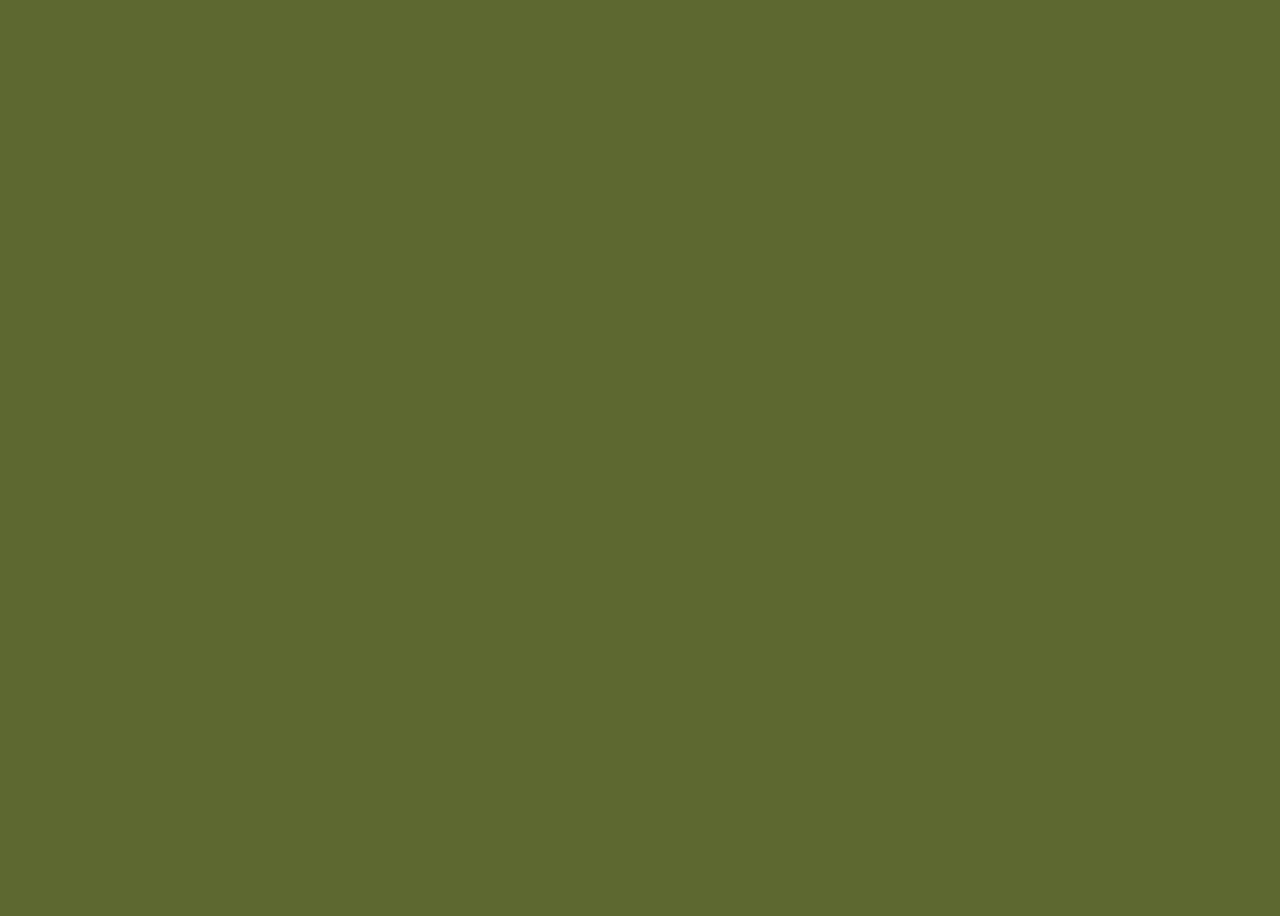
==== about.html @ f973b113 "add text" ====
<!DOCTYPE html>
<html lang="en">
<head>
    <meta charset="UTF-8">
    <meta name="viewport" content="width=device-width, initial-scale=1.0">
    <title>About Us</title>
    <link rel="stylesheet" href="css/main.css">
</head>
<body>
    <!-- ABOUT PAGE -->
<div class="page" id="page-about">
 
  <section class="about-header">
    <p class="page-label">Our Story</p>
    <h1 class="page-heading">Our Journey to a Greener Future</h1>
  </section>
 
  <!-- Mobile / Desktop: stacked vs side-by-side -->
  <div style="background: var(--dark-green);">
    <!-- Mobile: image full width then story below -->
    <div class="about-image-section" style="padding-bottom: 0;">
      <img class="zoomable" src="https://images.unsplash.com/photo-1543158181-e6f9f6712055?w=900&q=80" alt="Fresh vegetables harvest" onclick="openZoom(this)" style="width:100%;display:block;">
    </div>
 
    <section class="about-story-section">
      <h2 class="section-title">Our Story</h2>
      <div class="story-card">
        <p class="story-quote">What started as a simple idea turned into something much bigger.</p>
        <p class="story-body">We wanted more than just a restaurant we wanted a place where food feels good in every way. Every dish is plant-based, made with fresh ingredients, and created with care.</p>
        <p class="story-body">Our team works together to bring flavor, creativity, and balance into every meal.</p>
        <p class="story-body">At the end of the day, it's about creating a space where people can enjoy good food, feel good about it, and keep coming back.</p>
      </div>
    </section>
  </div>
 
  <footer>
    <span>Copyright ©</span>
    <div class="social-icons">
      <a href="#" class="fb"><svg viewBox="0 0 24 24"><path d="M18 2h-3a5 5 0 00-5 5v3H7v4h3v8h4v-8h3l1-4h-4V7a1 1 0 011-1h3z"/></svg></a>
      <a href="#" class="ig"><svg viewBox="0 0 24 24"><rect x="2" y="2" width="20" height="20" rx="5" ry="5"/><path d="M16 11.37A4 4 0 1112.63 8 4 4 0 0116 11.37z" fill="#fff"/><line x1="17.5" y1="6.5" x2="17.51" y2="6.5" stroke="#fff" stroke-width="2" stroke-linecap="round"/></svg></a>
      <a href="#" class="tk"><svg viewBox="0 0 24 24"><path d="M19.59 6.69a4.83 4.83 0 01-3.77-4.25V2h-3.45v13.67a2.89 2.89 0 01-2.88 2.5 2.89 2.89 0 01-2.89-2.89 2.89 2.89 0 012.89-2.89c.28 0 .54.04.79.1V9.01a6.33 6.33 0 00-.79-.05 6.34 6.34 0 00-6.34 6.34 6.34 6.34 0 006.34 6.34 6.34 6.34 0 006.33-6.34V8.69a8.19 8.19 0 004.78 1.52V6.76a4.85 4.85 0 01-1.01-.07z" fill="white"/></svg></a>
    </div>
  </footer>
</div>
    
</body>
</html>
---- css/main.css ----
:root {
    --dark-green: #2d3a1e;
    --mid-green: #4a5c2a;
    --olive: #6b7c3a;
    --sage: #7a8c50;
    --tan: #b5a070;
    --light-tan: #c8b080;
    --dark-tan: #8a7040;
    --bg-main: #5c6830;
    --bg-card: #8a9050;
    --bg-lighter: #9aa060;
    --text-light: #f0ead8;
    --text-cream: #e8dfc8;
    --text-dark: #1a2010;
    --btn-orange: #b07030;
    --btn-orange-hover: #8a5820;
    --nav-bg: #7a6030;
    --footer-bg: #6a5028;
  }
 
  body {
    font-family: 'Raleway', sans-serif;
    background: var(--bg-main);
    color: var(--text-light);
    min-height: 100vh;
    overflow-x: hidden;
  }
 
  /* NAVBAR  */
  nav {
    background: (--nav-bg);
    display: flex;
    align-items: center;
    justify-content: space-between;
    padding: 8px 20px;
    position: sticky;
    top: 0;
    z-index: 1000;
    box-shadow: 0 2px 8px rgba(0,0,0,0.3);
  }
 
  .nav-logo {
    width: 44px;
    height: 44px;
    background: (dark-green);
    border: 2px solid (tan);
    border-radius: 4px;
    display: flex;
    align-items: center;
    justify-content: center;
    overflow: hidden;
    flex-shrink: 0;
  }
   .nav-links {
    display: flex;
    gap: 6px;
    list-style: none;
    flex-wrap: wrap;
    justify-content: flex-end;
  }
 
  .nav-links li a {
    text-decoration: none;
    color: var(--text-cream);
    font-family: 'Raleway', sans-serif;
    font-weight: 500;
    font-size: clamp(13px, 2vw, 17px);
    padding: 6px 10px;
    border-radius: 4px;
    transition: background 0.25s, color 0.25s, transform 0.2s;
    display: block;
  }
 
  .nav-links li a:hover,
  .nav-links li a.active {
    background: rgba(255,255,255,0.15);
    color: #fff;
    transform: translateY(-1px);
  }
 
  /* ===== PAGES ===== */
  .page { display: none; }
  .page.active { display: block; }
 
  /* ===== FOOTER ===== */
  footer {
    background: var(--footer-bg);
    padding: 14px 20px;
    display: flex;
    align-items: center;
    justify-content: space-between;
    margin-top: 0;
  }
 
  footer span {
    font-size: 13px;
    color: var(--text-cream);
  }
 
  .social-icons { display: flex; gap: 10px; }
 
  .social-icons a {
    width: 38px;
    height: 38px;
    border-radius: 50%;
    display: flex;
    align-items: center;
    justify-content: center;
    text-decoration: none;
    transition: transform 0.2s, opacity 0.2s;
  }
 
  .social-icons a:hover { transform: scale(1.15); opacity: 0.85; }
 
  .fb { background: #1877f2; }
  .ig { background: radial-gradient(circle at 30% 110%, #f09433 0%, #e6683c 25%, #dc2743 50%, #cc2366 75%, #bc1888 100%); }
  .tk { background: #000; }
 
  .social-icons svg { width: 20px; height: 20px; fill: white; }
 
  /* IMAGE ZOOM MODAL */
  .img-zoom-overlay {
    display: none;
    position: fixed;
    inset: 0;
    background: rgba(0,0,0,0.85);
    z-index: 9999;
    align-items: center;
    justify-content: center;
    cursor: zoom-out;
  }
 
  .img-zoom-overlay.open {
    display: flex;
    animation: fadeIn 0.2s ease;
  }
 
  .img-zoom-overlay img {
    max-width: 92vw;
    max-height: 88vh;
    border-radius: 10px;
    box-shadow: 0 20px 60px rgba(0,0,0,0.7);
    animation: zoomIn 0.25s ease;
    cursor: zoom-out;
  }
 
  @keyframes fadeIn { from { opacity: 0; } to { opacity: 1; } }
  @keyframes zoomIn { from { transform: scale(0.7); opacity: 0; } to { transform: scale(1); opacity: 1; } }
 
  /* CLICKABLE IMAGES  */
  .zoomable {
    cursor: zoom-in;
    transition: transform 0.25s, box-shadow 0.25s;
    display: block;
    width: 100%;
  }
 
  .zoomable:hover { transform: scale(1.025); box-shadow: 0 8px 24px rgba(0,0,0,0.4); }
 
  /*  BUTTONS  */
  .btn {
    display: inline-block;
    background: var(--btn-orange);
    color: var(--text-cream);
    font-family: 'Raleway', sans-serif;
    font-weight: 600;
    font-size: 15px;
    padding: 12px 28px;
    border-radius: 6px;
    border: none;
    cursor: pointer;
    text-decoration: none;
    transition: background 0.25s, transform 0.2s, box-shadow 0.25s;
    box-shadow: 0 4px 12px rgba(0,0,0,0.3);
  }
 
  .btn:hover {
    background: var(--btn-orange-hover);
    transform: translateY(-2px);
    box-shadow: 0 8px 20px rgba(0,0,0,0.4);
  }
 
  .btn-outline {
    background: transparent;
    border: 2px solid var(--text-cream);
    color: var(--text-cream);
  }
 
  .btn-outline:hover {
    background: rgba(255,255,255,0.15);
    border-color: #fff;
    color: #fff;
  }
 
  /*  SECTION DIVIDER */
  .divider {
    border: none;
    border-top: 1px solid rgba(255,255,255,0.2);
    margin: 0;
  }
 
  /* HOME PAGE */
  .hero {
    position: relative;
    min-height: 340px;
    display: flex;
    align-items: center;
    justify-content: center;
    overflow: hidden;
    text-align: center;
  }
 
  .hero-bg {
    position: absolute;
    inset: 0;
    object-fit: cover;
    width: 100%;
    height: 100%;
    opacity: 0.75;
  }
 
  .hero-overlay {
    position: absolute;
    inset: 0;
    background: linear-gradient(to bottom, rgba(20,30,10,0.35) 0%, rgba(20,30,10,0.55) 100%);
  }
 
  .hero-content {
    position: relative;
    z-index: 2;
    padding: 40px 24px;
  }
 
  .hero-title {
    font-family: 'Dancing Script', cursive;
    font-size: clamp(32px, 7vw, 56px);
    color: #fff;
    text-shadow: 0 2px 12px rgba(0,0,0,0.6);
    line-height: 1.2;
    margin-bottom: 6px;
  }
 
  .hero-title span { color: var(--light-tan); }
 
  .hero-subtitle {
    font-family: 'Dancing Script', cursive;
    font-size: clamp(22px, 5vw, 38px);
    color: #fff;
    text-shadow: 0 2px 8px rgba(0,0,0,0.5);
    margin-bottom: 24px;
  }
 
  .hero-buttons { display: flex; gap: 14px; justify-content: center; flex-wrap: wrap; }
 
  .welcome-section {
    background: var(--bg-main);
    text-align: center;
    padding: 32px 20px 16px;
  }
 
  .welcome-badge {
    background: var(--btn-orange);
    color: var(--text-cream);
    font-weight: 600;
    font-size: 16px;
    padding: 12px 32px;
    border-radius: 6px;
    display: inline-block;
    margin-bottom: 12px;
  }
 
  .welcome-sub {
    font-family: 'Dancing Script', cursive;
    font-size: 20px;
    color: var(--text-cream);
    margin-bottom: 18px;
  }
 
  .learn-more-btn {
    margin-bottom: 24px;
  }
 
  /* Featured menu items on home */
  .featured-grid {
    display: grid;
    grid-template-columns: repeat(3, 1fr);
    gap: 12px;
    padding: 0 16px;
    margin-bottom: 12px;
  }
 
  .featured-item { text-align: center; }
 
  .featured-item img {
    width: 100%;
    aspect-ratio: 1;
    object-fit: cover;
    border-radius: 6px;
    margin-bottom: 6px;
  }
 
  .featured-item .item-name {
    font-family: 'Dancing Script', cursive;
    font-size: clamp(12px, 2.5vw, 16px);
    color: var(--text-cream);
    display: block;
  }
 
  .featured-item .item-price {
    font-size: clamp(11px, 2vw, 14px);
    color: var(--light-tan);
    display: block;
  }
 
  .view-full-menu { text-align: center; padding: 16px 0 28px; }
 
  /* Pillars */
  .pillars-section {
    background: var(--bg-main);
    padding: 24px 20px;
    text-align: center;
  }
 
  .pillars-list {
    list-style: none;
    display: flex;
    flex-direction: column;
    gap: 10px;
  }
 
  .pillars-list li {
    font-family: 'Raleway', sans-serif;
    font-size: clamp(14px, 3vw, 18px);
    color: var(--text-cream);
    font-weight: 500;
  }
  
  /* RESPONSIVE BREAKPOINTS */
 
  /* TABLET (600px+) */
  @media (min-width: 600px) {
    .hero { min-height: 420px; }
 
    .featured-grid { gap: 16px; padding: 0 24px; }
 
    .pillars-list {
      flex-direction: row;
      flex-wrap: wrap;
      justify-content: center;
      gap: 14px 32px;
    }
 
    .about-image-section { padding: 0 24px 30px; }
    .about-image-section img { border-radius: 8px; max-width: 560px; margin: 0 auto; display: block; }
 
    /* Tablet about: image left, text right */
    .about-content-row {
      display: flex;
      align-items: flex-start;
      gap: 24px;
      padding: 24px;
    }
 
    .about-content-row .about-img-col { flex: 1; }
    .about-content-row .about-img-col img { border-radius: 8px; }
    .about-content-row .story-card { flex: 1; }
 
    .menu-grid { gap: 18px; padding: 0 8px; }
 
    .contact-body { padding: 32px 40px; }
    .map-container { height: 280px; }
  }
 
  /* DESKTOP (900px+) */
  @media (min-width: 900px) {
    nav { padding: 10px 40px; }
    .nav-logo { width: 60px; height: 60px; }
    .nav-links { gap: 10px; }
    .nav-links li a { font-size: 18px; padding: 8px 16px; }
 
    .hero { min-height: 520px; }
    .hero-title { font-size: 64px; }
    .hero-subtitle { font-size: 44px; }
 
    .welcome-section { padding: 40px 60px 20px; }
    .welcome-badge { font-size: 18px; padding: 14px 44px; }
 
    .featured-grid {
      grid-template-columns: repeat(3, 1fr);
      max-width: 800px;
      margin: 0 auto 16px;
      padding: 0;
    }
 
    .featured-item .item-name { font-size: 18px; }
    .featured-item .item-price { font-size: 15px; }
 
    .pillars-section { padding: 32px 60px; }
 
    .reviews-section { min-height: 380px; padding: 48px 60px; }
    .review-quote { font-size: 44px; }
 
    /* About desktop: full row layout */
    .about-header { padding: 36px 60px 28px; }
 
    .about-image-section { padding: 0; }
    .about-image-section img { max-width: 100%; border-radius: 0; }
 
    .about-content-row {
      padding: 32px 60px;
      gap: 32px;
    }
 
    .story-card { padding: 32px; }
    .story-quote { font-size: 30px; }
    .story-body { font-size: 19px; }
 
    /* Menu desktop */
    .menu-header { padding: 28px 60px; }
    .menu-category { padding: 32px 60px 8px; }
 
    .menu-grid {
      grid-template-columns: repeat(3, 1fr);
      gap: 22px;
    }
 
    .menu-item-name { font-size: 17px; }
    .menu-item-desc { font-size: 14px; }
 
    /* Contact desktop */
    .contact-header { padding: 36px 60px; }
    .contact-body { padding: 40px 60px; max-width: 900px; margin: 0 auto; }
    .map-container { height: 340px; }
  }
 
  /* Extra large screens */
  @media (min-width: 1200px) {
    .featured-grid { max-width: 900px; }
    .menu-category { padding: 32px 100px 8px; }
    .contact-body { max-width: 960px; }
  }

  /* ABOUT PAGE */
  .about-header {
    background: var(--dark-green);
    text-align: center;
    padding: 28px 20px 20px;
  }
 
  .page-label {
    font-family: 'Raleway', sans-serif;
    font-size: clamp(20px, 4vw, 28px);
    font-weight: 400;
    color: var(--light-tan);
    margin-bottom: 6px;
  }
 
  .page-heading {
    font-family: 'Raleway', sans-serif;
    font-size: clamp(18px, 4vw, 26px);
    font-weight: 600;
    color: var(--light-tan);
  }
 
  .about-image-section { background: var(--dark-green); padding: 0 0 24px; }
  .about-image-section img { width: 100%; display: block; }
 
  .about-story-section {
    background: var(--bg-main);
    padding: 28px 20px;
    text-align: center;
  }
 
  .about-story-section .section-title {
    font-family: 'Raleway', sans-serif;
    font-size: clamp(18px, 4vw, 24px);
    font-weight: 400;
    color: var(--text-cream);
    margin-bottom: 20px;
  }
 
  .story-card {
    background: var(--bg-card);
    border-radius: 12px;
    padding: 24px 20px;
    text-align: left;
  }
 
  .story-quote {
    font-family: 'Dancing Script', cursive;
    font-size: clamp(20px, 4vw, 28px);
    color: var(--text-dark);
    line-height: 1.4;
    margin-bottom: 18px;
  }
 
  .story-body {
    font-family: 'Dancing Script', cursive;
    font-size: clamp(14px, 3vw, 18px);
    color: var(--text-dark);
    line-height: 1.7;
    margin-bottom: 14px;
  }
 
  /* Tablet about layout */
  .about-content-row {
    display: flex;
    gap: 0;
  }

/*  MENU PAGE */
  .menu-header {
    background: var(--dark-green);
    text-align: center;
    padding: 20px;
    border-bottom: 2px solid var(--tan);
  }
 
  .menu-header .page-label { color: var(--text-cream); font-size: clamp(20px, 4vw, 28px); }
  .menu-tagline { font-size: clamp(13px, 2.5vw, 17px); color: var(--light-tan); margin-top: 4px; }
 
  .menu-category { padding: 24px 16px 8px; }
 
  .category-title {
    font-family: 'Lora', serif;
    font-size: clamp(22px, 5vw, 32px);
    font-weight: 400;
    color: var(--text-cream);
    text-align: center;
    margin-bottom: 20px;
    position: relative;
  }
 
  .category-title::before,
  .category-title::after {
    content: '';
    position: absolute;
    top: 50%;
    width: 30%;
    height: 1px;
    background: var(--tan);
  }
 
  .category-title::before { left: 0; }
  .category-title::after { right: 0; }
 
  .menu-grid {
    display: grid;
    grid-template-columns: repeat(3, 1fr);
    gap: 14px;
    margin-bottom: 20px;
  }
 
  .menu-item {
    background: var(--text-cream);
    border-radius: 8px;
    overflow: hidden;
    color: var(--text-dark);
  }
 
  .menu-item img {
    width: 100%;
    aspect-ratio: 1;
    object-fit: cover;
    display: block;
  }
 
  .menu-item-info {
    padding: 10px;
  }
 
  .menu-item-name {
    font-family: 'Lora', serif;
    font-size: clamp(12px, 2vw, 16px);
    font-weight: 600;
    margin-bottom: 4px;
    color: #2a2a1a;
  }
 
  .menu-item-desc {
    font-size: clamp(10px, 1.5vw, 13px);
    color: #444;
    line-height: 1.4;
  }
 
  .load-more { text-align: center; margin: 12px 0 28px; }

/* CONTACT PAGE */
  .contact-header {
    background: var(--dark-green);
    text-align: center;
    padding: 28px 20px;
  }
 
  .contact-header h1 {
    font-family: 'Raleway', sans-serif;
    font-size: clamp(24px, 5vw, 36px);
    font-weight: 600;
    color: var(--text-cream);
  }
 
  .contact-body { background: var(--bg-main); padding: 24px 20px; }
 
  .contact-form-card {
    background: var(--bg-card);
    border-radius: 10px;
    padding: 24px 20px;
    margin-bottom: 24px;
  }
 
  .form-group { margin-bottom: 16px; }
 
  .form-group label {
    display: block;
    font-family: 'Raleway', sans-serif;
    font-size: 15px;
    font-weight: 500;
    color: var(--text-cream);
    margin-bottom: 6px;
  }
 
  .form-group input,
  .form-group textarea {
    width: 100%;
    background: #d8d0c0;
    border: none;
    border-radius: 4px;
    padding: 10px 12px;
    font-family: 'Raleway', sans-serif;
    font-size: 14px;
    color: #2a2a1a;
    outline: none;
    transition: box-shadow 0.2s;
  }
 
  .form-group input:focus,
  .form-group textarea:focus {
    box-shadow: 0 0 0 2px var(--light-tan);
  }
 
  .form-group textarea { min-height: 120px; resize: vertical; }
 
  .send-btn { margin-top: 8px; }
 
  .contact-info { margin-bottom: 24px; }
 
  .contact-info-item { margin-bottom: 16px; }
 
  .contact-info-item h3 {
    font-family: 'Raleway', sans-serif;
    font-size: clamp(16px, 3vw, 20px);
    font-weight: 600;
    color: var(--text-cream);
    margin-bottom: 4px;
  }
 
  .contact-info-item p {
    font-family: 'Raleway', sans-serif;
    font-size: clamp(14px, 2.5vw, 17px);
    color: var(--text-cream);
  }
 
  .map-container {
    border-radius: 8px;
    overflow: hidden;
    width: 100%;
    height: 220px;
    margin-top: 16px;
  }
 
  .map-container iframe { width: 100%; height: 100%; border: none; }
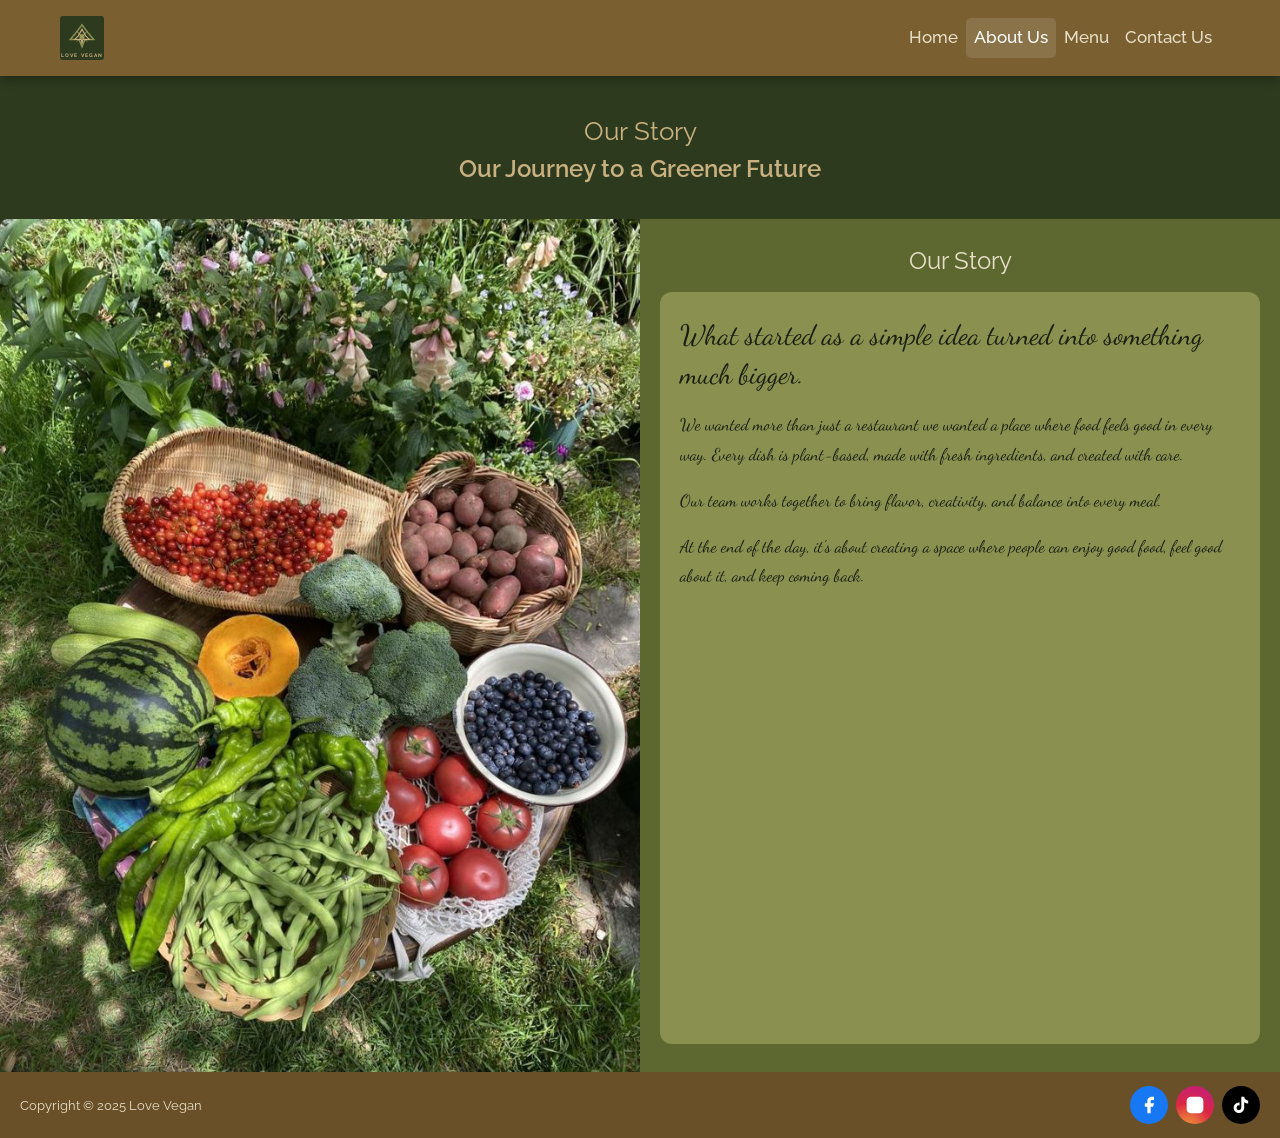
==== commit f68156a3: "add files" ====
--- a/about.html
+++ b/about.html
@@ -1,47 +1,105 @@
 <!DOCTYPE html>
 <html lang="en">
 <head>
-    <meta charset="UTF-8">
-    <meta name="viewport" content="width=device-width, initial-scale=1.0">
-    <title>About Us</title>
-    <link rel="stylesheet" href="css/main.css">
+  <meta charset="UTF-8" />
+  <meta name="viewport" content="width=device-width, initial-scale=1.0" />
+  <title>Love Vegan – About Us</title>
+  <meta name="description" content="Our story – Love Vegan's journey to a greener future." />
+  <link href="https://cdn.jsdelivr.net/npm/bootstrap@5.3.3/dist/css/bootstrap.min.css" rel="stylesheet" integrity="sha384-QWTKZyjpPEjISv5WaRU9OFeRpok6YctnYmDr5pNlyT2bRjXh0JMhjY6hW+ALEwIH" crossorigin="anonymous" />
+  <link rel="stylesheet" href="https://cdnjs.cloudflare.com/ajax/libs/animate.css/4.1.1/animate.min.css" />
+  <link rel="stylesheet" href="css/main.css" />
 </head>
 <body>
-    <!-- ABOUT PAGE -->
-<div class="page" id="page-about">
- 
-  <section class="about-header">
-    <p class="page-label">Our Story</p>
-    <h1 class="page-heading">Our Journey to a Greener Future</h1>
-  </section>
- 
-  <!-- Mobile / Desktop: stacked vs side-by-side -->
-  <div style="background: var(--dark-green);">
-    <!-- Mobile: image full width then story below -->
-    <div class="about-image-section" style="padding-bottom: 0;">
-      <img class="zoomable" src="https://images.unsplash.com/photo-1543158181-e6f9f6712055?w=900&q=80" alt="Fresh vegetables harvest" onclick="openZoom(this)" style="width:100%;display:block;">
-    </div>
- 
-    <section class="about-story-section">
-      <h2 class="section-title">Our Story</h2>
-      <div class="story-card">
-        <p class="story-quote">What started as a simple idea turned into something much bigger.</p>
-        <p class="story-body">We wanted more than just a restaurant we wanted a place where food feels good in every way. Every dish is plant-based, made with fresh ingredients, and created with care.</p>
-        <p class="story-body">Our team works together to bring flavor, creativity, and balance into every meal.</p>
-        <p class="story-body">At the end of the day, it's about creating a space where people can enjoy good food, feel good about it, and keep coming back.</p>
+
+  <a class="skip-link" href="#main-content">Skip to main content</a>
+
+  <!-- NAVBAR -->
+  <header>
+    <nav class="navbar navbar-expand-lg" aria-label="Main navigation">
+      <div class="container-fluid">
+        <a class="navbar-brand" href="index.html" aria-label="Love Vegan – go to home page">
+          <svg width="44" height="44" viewBox="0 0 60 60" xmlns="http://www.w3.org/2000/svg" role="img" aria-label="Love Vegan logo">
+            <rect width="60" height="60" fill="#2d3a1e" rx="4"/>
+            <g transform="translate(30,28)">
+              <path d="M0,-16 L9,-4 L16,4 L4,4 L0,14 L-4,4 L-16,4 L-9,-4 Z" fill="none" stroke="#8a9050" stroke-width="2"/>
+              <path d="M0,-10 L5,-1 L10,4 L1,4 L0,10 L-1,4 L-10,4 L-5,-1 Z" fill="none" stroke="#c8b080" stroke-width="1.5"/>
+              <circle cx="0" cy="0" r="3.5" fill="#8a9050"/>
+              <line x1="-7" y1="-7" x2="7" y2="7" stroke="#c8b080" stroke-width="1"/>
+              <line x1="7" y1="-7" x2="-7" y2="7" stroke="#c8b080" stroke-width="1"/>
+            </g>
+            <text x="30" y="56" text-anchor="middle" font-family="Raleway,sans-serif" font-size="7" font-weight="700" fill="#c8b080" letter-spacing="1.5">LOVE VEGAN</text>
+          </svg>
+        </a>
+        <button class="navbar-toggler" type="button" data-bs-toggle="collapse" data-bs-target="#mainNav"
+                aria-controls="mainNav" aria-expanded="false" aria-label="Toggle navigation menu">
+          <span class="navbar-toggler-icon"></span>
+        </button>
+        <div class="collapse navbar-collapse" id="mainNav">
+          <ul class="navbar-nav ms-auto mb-2 mb-lg-0">
+            <li class="nav-item"><a class="nav-link" href="index.html">Home</a></li>
+            <li class="nav-item"><a class="nav-link active" aria-current="page" href="about.html">About Us</a></li>
+            <li class="nav-item"><a class="nav-link" href="menu.html">Menu</a></li>
+            <li class="nav-item"><a class="nav-link" href="contact.html">Contact Us</a></li>
+          </ul>
+        </div>
+      </div>
+    </nav>
+  </header>
+
+  <!-- MAIN -->
+  <main id="main-content">
+
+    <!-- Header -->
+    <section class="about-header" aria-labelledby="about-heading">
+      <p class="about-label mb-1">Our Story</p>
+      <h1 class="about-heading" id="about-heading">Our Journey to a Greener Future</h1>
+    </section>
+
+    <!-- Image + Story  — stacked mobile, side-by-side md+ -->
+    <section class="py-0" aria-label="Our story" style="background: var(--lv-dark-green);">
+      <div class="container-fluid px-0">
+        <div class="row g-0 align-items-stretch">
+
+          <!-- Image column -->
+          <div class="col-12 col-md-6 about-img-col">
+            <picture>
+              <img src="css/images/food.jpg" alt="basket full of fruits">
+            </picture>
+          </div>
+
+          <!-- Story column -->
+          <div class="col-12 col-md-6 d-flex flex-column" style="background: var(--lv-bg); padding: 28px 20px;">
+            <h2 class="about-story-title mb-3">Our Story</h2>
+            <div class="story-card flex-grow-1">
+              <p class="story-lead mb-3">What started as a simple idea turned into something much bigger.</p>
+              <p class="story-body mb-3">We wanted more than just a restaurant we wanted a place where food feels good in every way. Every dish is plant-based, made with fresh ingredients, and created with care.</p>
+              <p class="story-body mb-3">Our team works together to bring flavor, creativity, and balance into every meal.</p>
+              <p class="story-body mb-0">At the end of the day, it&rsquo;s about creating a space where people can enjoy good food, feel good about it, and keep coming back.</p>
+            </div>
+          </div>
+
+        </div>
       </div>
     </section>
-  </div>
- 
-  <footer>
-    <span>Copyright ©</span>
-    <div class="social-icons">
-      <a href="#" class="fb"><svg viewBox="0 0 24 24"><path d="M18 2h-3a5 5 0 00-5 5v3H7v4h3v8h4v-8h3l1-4h-4V7a1 1 0 011-1h3z"/></svg></a>
-      <a href="#" class="ig"><svg viewBox="0 0 24 24"><rect x="2" y="2" width="20" height="20" rx="5" ry="5"/><path d="M16 11.37A4 4 0 1112.63 8 4 4 0 0116 11.37z" fill="#fff"/><line x1="17.5" y1="6.5" x2="17.51" y2="6.5" stroke="#fff" stroke-width="2" stroke-linecap="round"/></svg></a>
-      <a href="#" class="tk"><svg viewBox="0 0 24 24"><path d="M19.59 6.69a4.83 4.83 0 01-3.77-4.25V2h-3.45v13.67a2.89 2.89 0 01-2.88 2.5 2.89 2.89 0 01-2.89-2.89 2.89 2.89 0 012.89-2.89c.28 0 .54.04.79.1V9.01a6.33 6.33 0 00-.79-.05 6.34 6.34 0 00-6.34 6.34 6.34 6.34 0 006.34 6.34 6.34 6.34 0 006.33-6.34V8.69a8.19 8.19 0 004.78 1.52V6.76a4.85 4.85 0 01-1.01-.07z" fill="white"/></svg></a>
+
+  </main>
+
+  <!-- FOOTER -->
+  <footer class="site-footer d-flex align-items-center justify-content-between" role="contentinfo">
+    <small class="footer-copy">Copyright &copy; 2025 Love Vegan</small>
+    <div class="d-flex gap-2" aria-label="Social media links">
+      <a href="#" class="social-link social-fb" aria-label="Facebook"><svg viewBox="0 0 24 24"><path d="M18 2h-3a5 5 0 00-5 5v3H7v4h3v8h4v-8h3l1-4h-4V7a1 1 0 011-1h3z"/></svg></a>
+      <a href="#" class="social-link social-ig" aria-label="Instagram"><svg viewBox="0 0 24 24"><rect x="2" y="2" width="20" height="20" rx="5" ry="5"/><path d="M16 11.37A4 4 0 1112.63 8 4 4 0 0116 11.37z" fill="#fff"/><line x1="17.5" y1="6.5" x2="17.51" y2="6.5" stroke="#fff" stroke-width="2" stroke-linecap="round"/></svg></a>
+      <a href="#" class="social-link social-tk" aria-label="TikTok"><svg viewBox="0 0 24 24"><path d="M19.59 6.69a4.83 4.83 0 01-3.77-4.25V2h-3.45v13.67a2.89 2.89 0 01-2.88 2.5 2.89 2.89 0 01-2.89-2.89 2.89 2.89 0 012.89-2.89c.28 0 .54.04.79.1V9.01a6.33 6.33 0 00-.79-.05 6.34 6.34 0 00-6.34 6.34 6.34 6.34 0 006.34 6.34 6.34 6.34 0 006.33-6.34V8.69a8.19 8.19 0 004.78 1.52V6.76a4.85 4.85 0 01-1.01-.07z" fill="white"/></svg></a>
     </div>
   </footer>
-</div>
-    
+
+  <div id="zoom-overlay" role="dialog" aria-modal="true" aria-label="Image zoom" onclick="closeZoom()">
+    <button class="zoom-close" onclick="closeZoom()" aria-label="Close zoom">&#10005;</button>
+    <img id="zoom-img" src="" alt="" />
+  </div>
+
+  <script src="https://cdn.jsdelivr.net/npm/bootstrap@5.3.3/dist/js/bootstrap.bundle.min.js" integrity="sha384-YvpcrYf0tY3lHB60NNkmXc4s9bIOgUxi8T/jzmcjQJe4wuBnUKXxaOhZTYeZb3k" crossorigin="anonymous"></script>
+  <script src="js/main.js"></script>
 </body>
-</html>
+</html>
